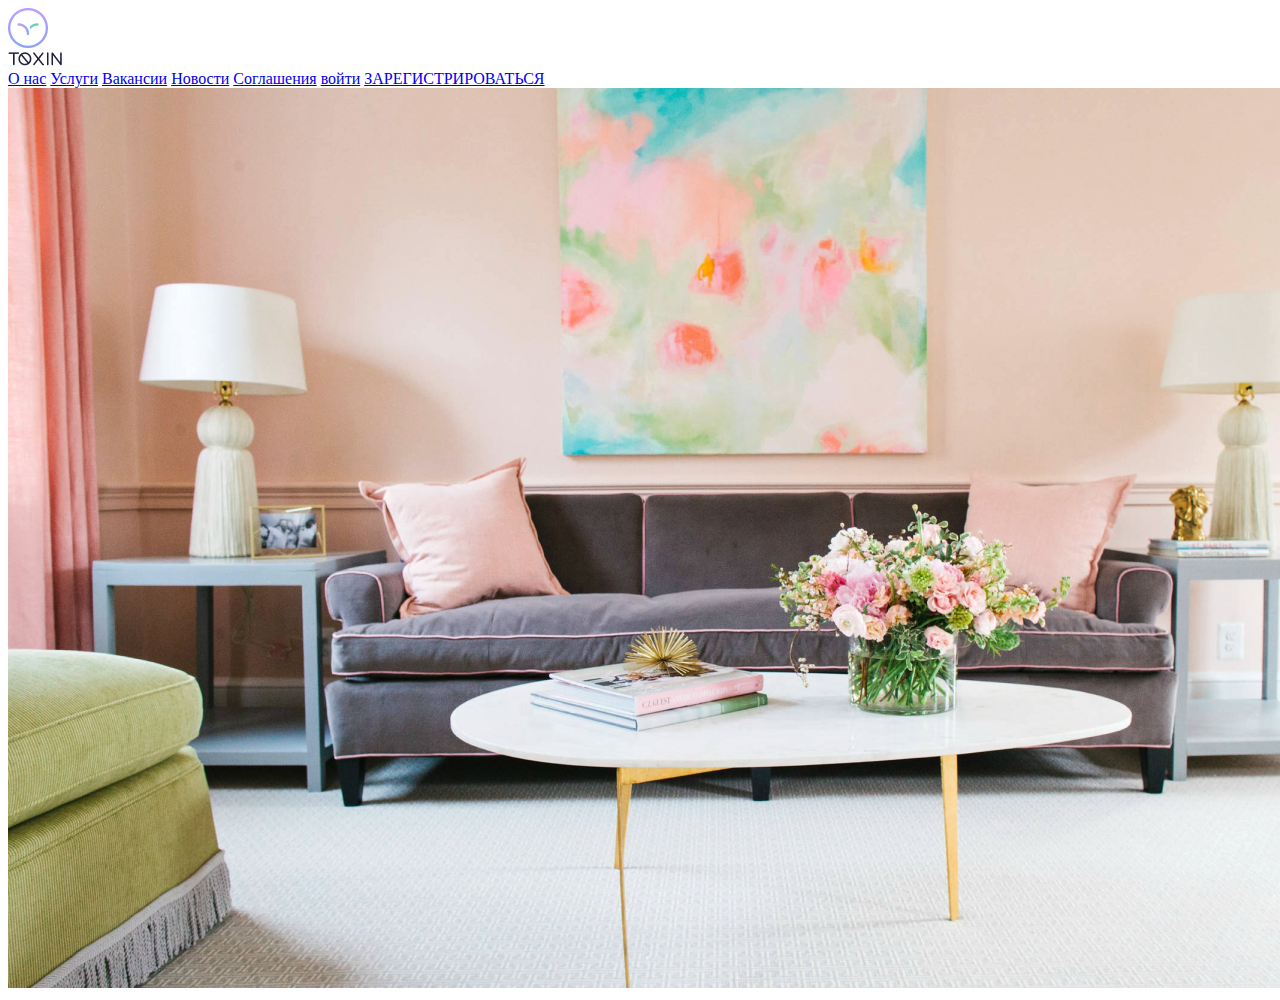
==== Headers&Footers.html @ d7b7769e "create header and add new png files" ====
<!DOCTYPE html>
<html lang="en">
<head>
	<meta charset="UTF-8">
    <title>CSS Grid</title>
    <link rel="stylesheet" href="css/H&F.css">
    <link rel="preconnect" href="https://fonts.gstatic.com">
<link href="https://fonts.googleapis.com/css2?family=Montserrat&display=swap" rel="stylesheet">
</head>
<body>
    <header>
        <div class="header__logo"><img src="img/logo.png" alt="logo"></div>
        <div class="header__logo__toxin"><img src="img/toxin.png" alt="toxin"></div>
        <nav>
            <div class="topnav" id="myTopnav">
                <a href="#">О нас</a>
                <a href="#">Услуги</a>
                <a href="#">Вакансии</a>
                <a href="#">Новости</a>
                <a href="#">Соглашения</a>
                <a href="#" class="enter">войти</a>
                <a href="#" class="signin">ЗАРЕГИСТРИРОВАТЬСЯ</a>
            </div>
        </nav>
    </header>
    <main>
        <div class="main__image"><img src="img/image 3.png" alt="mainimage3"></div>
    </main>



    <main>
        <article>
            <section></section>
            <section></section>
        </article>
    </main>
    <footer class="footer"></footer>
</body>
</html>
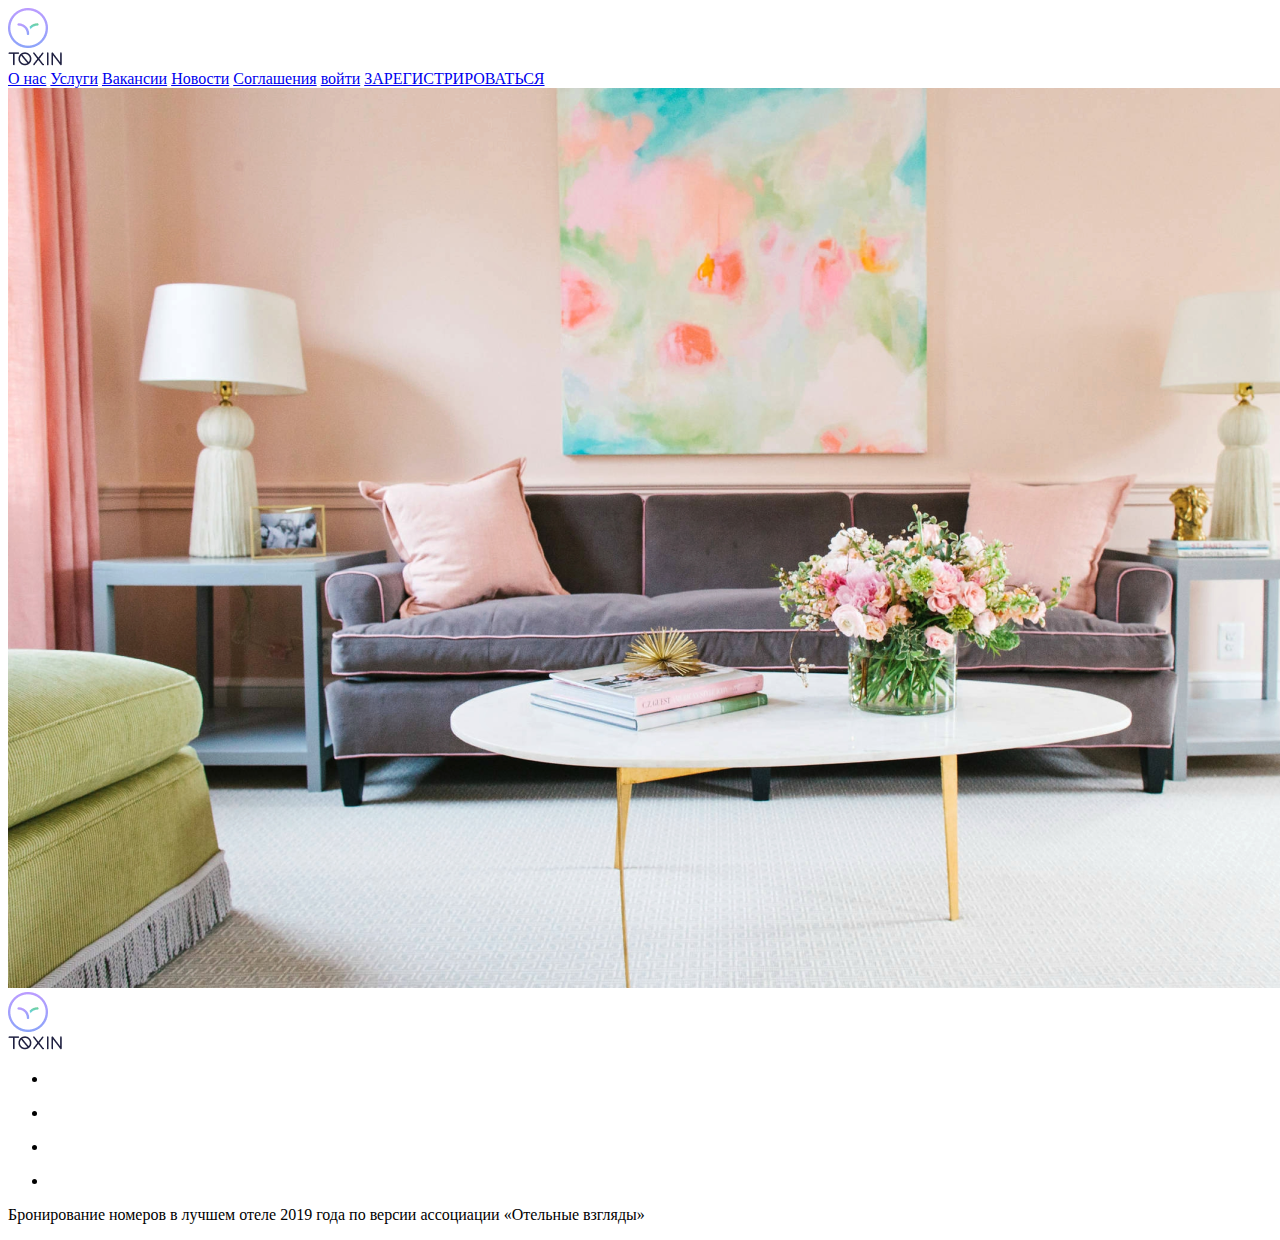
==== commit 2f2d17a8: "add main and footer" ====
--- a/Headers&Footers.html
+++ b/Headers&Footers.html
@@ -6,6 +6,7 @@
     <link rel="stylesheet" href="css/H&F.css">
     <link rel="preconnect" href="https://fonts.gstatic.com">
 <link href="https://fonts.googleapis.com/css2?family=Montserrat&display=swap" rel="stylesheet">
+    <link rel="stylesheet" href="css/font-awesome.css">
 </head>
 <body>
     <header>
@@ -13,28 +14,38 @@
         <div class="header__logo__toxin"><img src="img/toxin.png" alt="toxin"></div>
         <nav>
             <div class="topnav" id="myTopnav">
-                <a href="#">О нас</a>
-                <a href="#">Услуги</a>
-                <a href="#">Вакансии</a>
-                <a href="#">Новости</a>
-                <a href="#">Соглашения</a>
-                <a href="#" class="enter">войти</a>
-                <a href="#" class="signin">ЗАРЕГИСТРИРОВАТЬСЯ</a>
+                <a href="#" class="lists">О нас</a>
+                <a href="#" class="lists">Услуги<i class="fa fa-angle-down fa-lg" aria-hidden="true"></i></a>
+                <a href="#" class="lists">Вакансии</a>
+                <a href="#" class="lists">Новости</a>
+                <a href="#" class="lists">Соглашения<i class="fa fa-angle-down fa-lg" aria-hidden="true"></i></a>
+                <a href="#" class="btn__enter">войти</a>
+                <a href="#" class="btn__signin">ЗАРЕГИСТРИРОВАТЬСЯ</a>
             </div>
         </nav>
     </header>
     <main>
         <div class="main__image"><img src="img/image 3.png" alt="mainimage3"></div>
-    </main>
-
-
-
-    <main>
-        <article>
-            <section></section>
-            <section></section>
-        </article>
-    </main>
-    <footer class="footer"></footer>
+    <footer class="footer">
+        <div class="list__footer">
+            <div class="header__logos"><img src="img/logo.png" alt="logo"></div>
+            <div class="header__logo__tox"><img src="img/toxin.png" alt="toxin"></div>
+            
+        </div>
+        <div class="footer__nav_list">
+            <ul><li></li></ul>
+        </div>
+        <div class="footer__nav_list">
+            <ul><li></li></ul>
+        </div>
+        <div class="footer__nav_list">
+            <ul><li></li></ul>
+        </div>
+        <div class="footer__nav_list">
+            <ul><li></li></ul>
+        </div>
+        <p class="text__footer">Бронирование номеров в лучшем отеле 2019 года по версии ассоциации «Отельные взгляды»
+        </p>
+    </footer>
 </body>
 </html>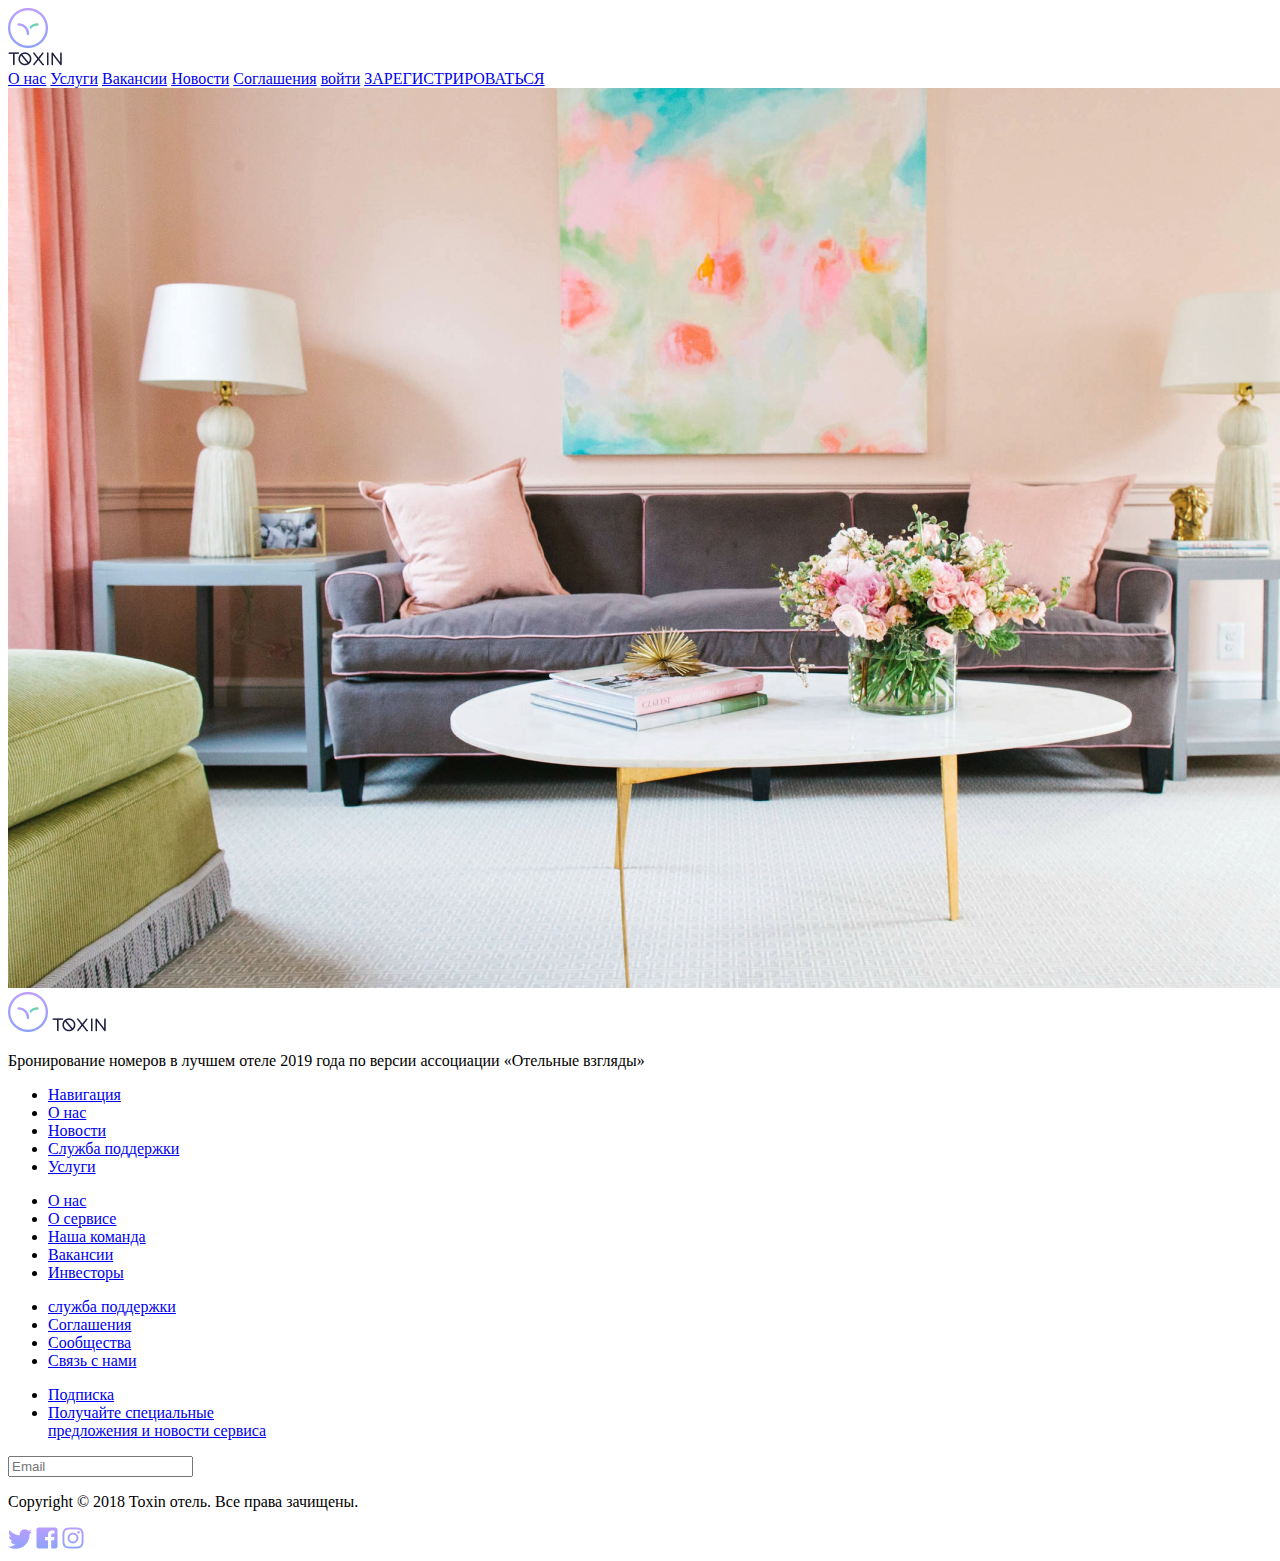
==== commit ede851ac: "changed footer and add 5 columns" ====
--- a/Headers&Footers.html
+++ b/Headers&Footers.html
@@ -27,25 +27,61 @@
     <main>
         <div class="main__image"><img src="img/image 3.png" alt="mainimage3"></div>
     <footer class="footer">
-        <div class="list__footer">
-            <div class="header__logos"><img src="img/logo.png" alt="logo"></div>
-            <div class="header__logo__tox"><img src="img/toxin.png" alt="toxin"></div>
-            
+        <div class="wrapper__footer">
+            <div class="header__logos">
+                <img src="img/logo.png" alt="logo">
+                <img src="img/toxin.png" class="img__tox" alt="toxin"> 
+                <p class="footer__nav text__footer">Бронирование номеров в лучшем отеле 2019 года 
+                    по версии ассоциации «Отельные взгляды»
+                </p>
+            </div>
+            <div class="footer__nav__list">
+                <ul class="footer__nav">
+                    <li><a href="#" class="h2__foot">Навигация</a> </h2>
+                    </li>
+                    <li><a href="#">О нас</a></li></h2>
+                    <li><a href="#">Новости</a></h2></li>
+                    <li><a href="#">Служба поддержки</a></h2></li>
+                    <li><a href="#">Услуги</a></h2></li>
+                </ul>
+            </div>
+            <div class="footer__nav__list">
+                <ul class="footer__nav">
+                    <li><a href="#" class="h2__foot">О нас</a> </h2>
+                    </li>
+                    <li><a href="#">О сервисе</a></li></h2>
+                    <li><a href="#">Наша команда</a></h2></li>
+                    <li><a href="#">Вакансии</a></li>
+                    <li><a href="#">Инвесторы</a></li>
+                </ul>
+            </div>
+
+            <div class="footer__nav__list">
+                <ul class="footer__nav">
+                    <li><a href="#" class="h2__foot">служба поддержки</a> </h2>
+                    </li>
+                    <li><a href="#">Соглашения</a></li></h2>
+                    <li><a href="#">Сообщества</a></h2></li>
+                    <li><a href="#">Связь с нами</a></h2></li>
+                </ul>
+            </div>
+            <div class="footer__nav__list">
+                <ul class="footer__nav">
+                    <li><a href="#" class="h2__foot">Подписка</a> </h2>
+                    </li>
+                    <li class="special__offer"><a href="#">Получайте специальные<br>предложения и новости сервиса</a></li></h2>
+                </ul>
+                <input type="email" class="email__form" placeholder="Email" list="mailList">
+                <i class="fa fa-arrow-right" aria-hidden="true"></i></p>
+            </div>
+
         </div>
-        <div class="footer__nav_list">
-            <ul><li></li></ul>
+        <div class="mydef">
+            <p>Copyright © 2018 Toxin отель. Все права зачищены.</p>
+            <img src="img/twitter.png" alt="insta">
+            <img src="img/facebook.png" alt="insta">
+            <img src="img/insta.png" alt="insta">
         </div>
-        <div class="footer__nav_list">
-            <ul><li></li></ul>
-        </div>
-        <div class="footer__nav_list">
-            <ul><li></li></ul>
-        </div>
-        <div class="footer__nav_list">
-            <ul><li></li></ul>
-        </div>
-        <p class="text__footer">Бронирование номеров в лучшем отеле 2019 года по версии ассоциации «Отельные взгляды»
-        </p>
     </footer>
 </body>
 </html>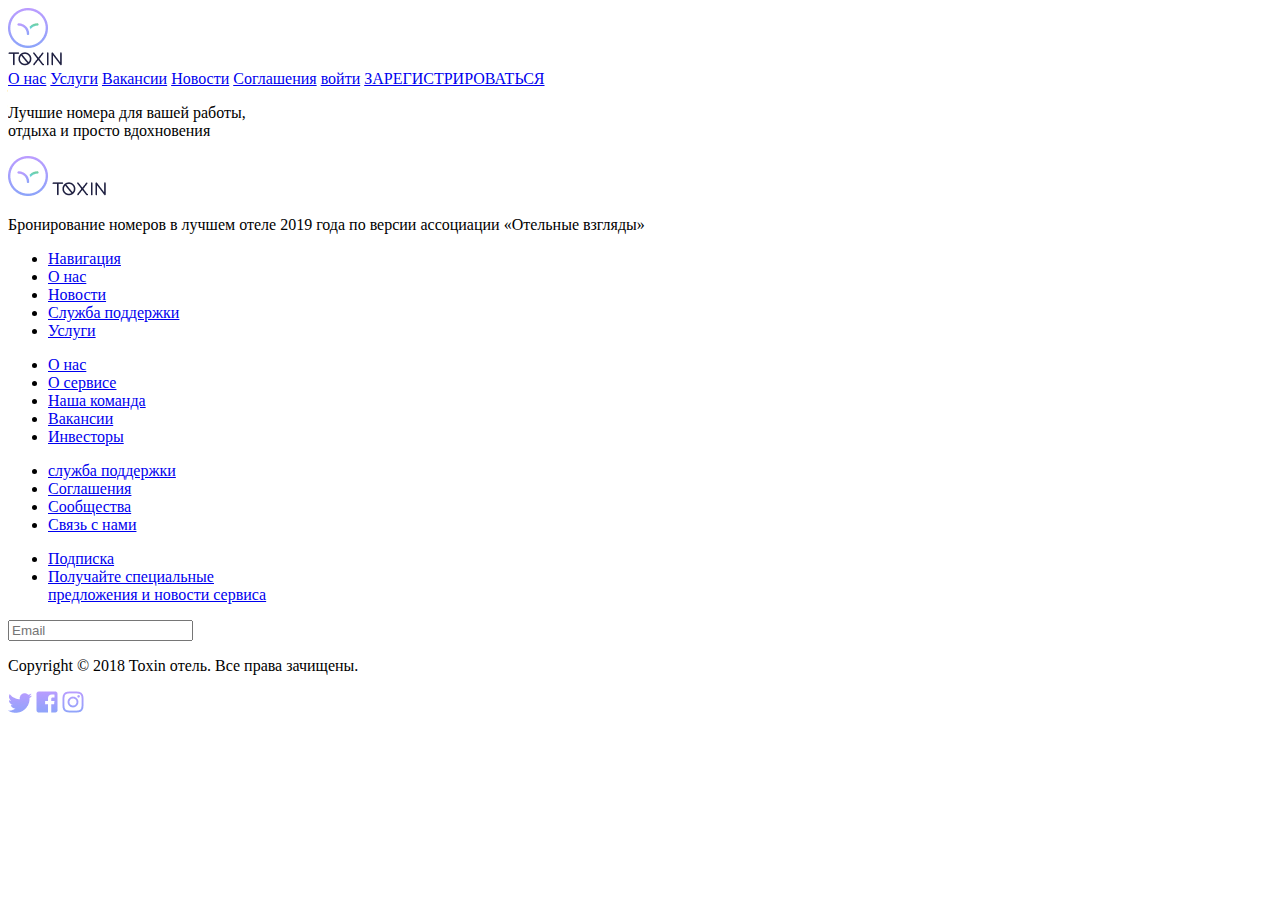
==== commit 086d7803: "new change" ====
--- a/Headers&Footers.html
+++ b/Headers&Footers.html
@@ -25,7 +25,14 @@
         </nav>
     </header>
     <main>
-        <div class="main__image"><img src="img/image 3.png" alt="mainimage3"></div>
+        <article>
+            <div class="main__image">
+                <p class="content">Лучшие номера для вашей работы,<br> отдыха и просто вдохновения
+                </p>
+
+            </div>
+        </article>
+    </main>
     <footer class="footer">
         <div class="wrapper__footer">
             <div class="header__logos">
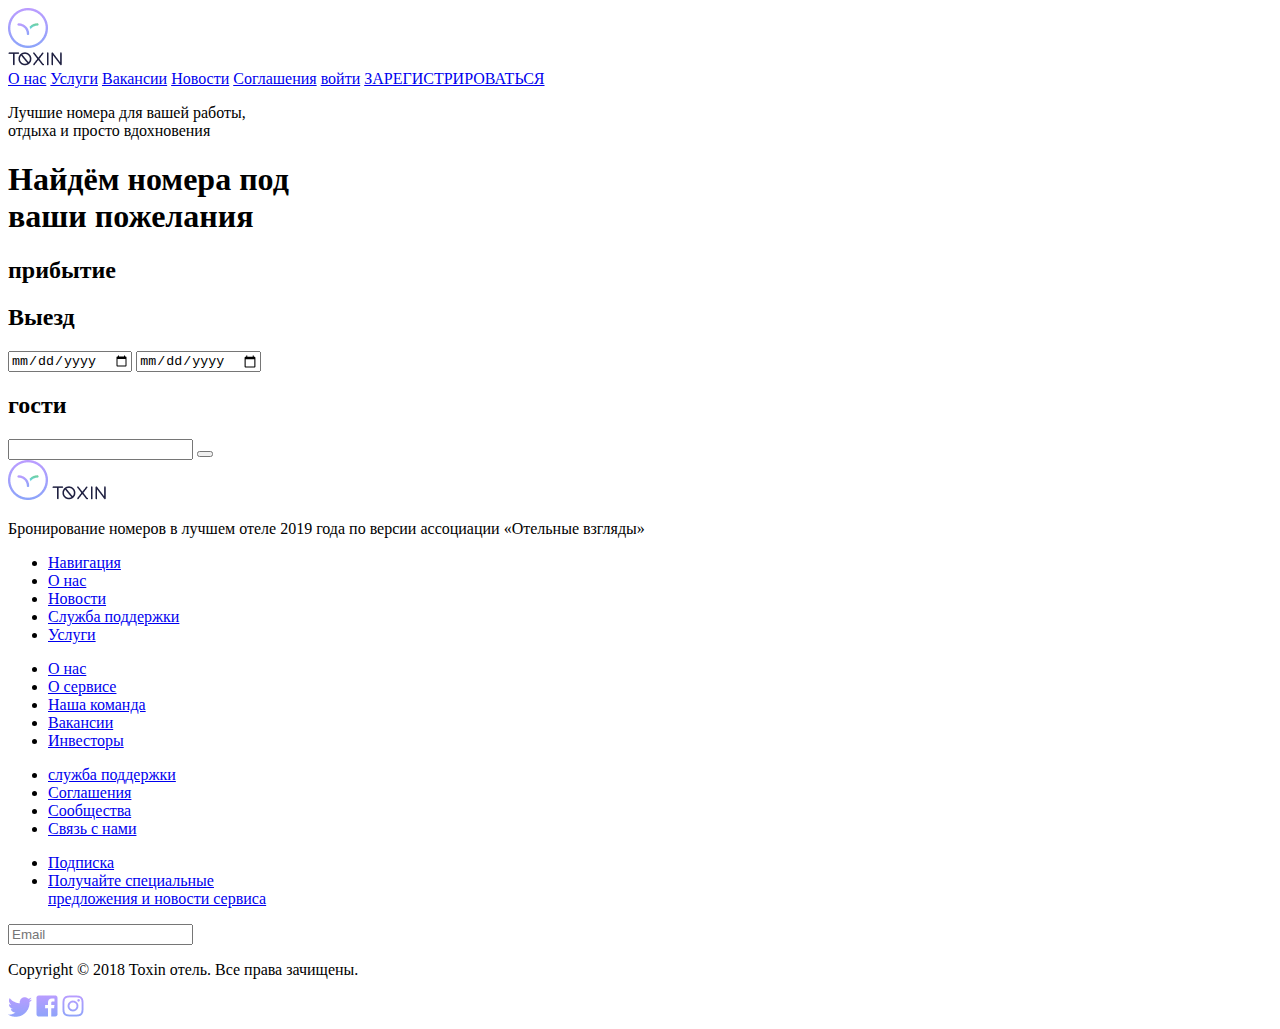
==== commit 434f9a11: "find wish" ====
--- a/Headers&Footers.html
+++ b/Headers&Footers.html
@@ -29,7 +29,19 @@
             <div class="main__image">
                 <p class="content">Лучшие номера для вашей работы,<br> отдыха и просто вдохновения
                 </p>
+                <div class="findnumber__main">
+                    <div class="booking">
+                        <h1>Найдём номера под<br> ваши пожелания</h1>
+                        <h2 class="arrive">прибытие</h2>
+                        <h2 class="lieved">Выезд</h2>
+                        <input type="date">
+                        <input type="date">
+                        <h2>гости</h2>
+                        <input type="text">
+                        <button></button>
+                    </div>
 
+                </div>
             </div>
         </article>
     </main>
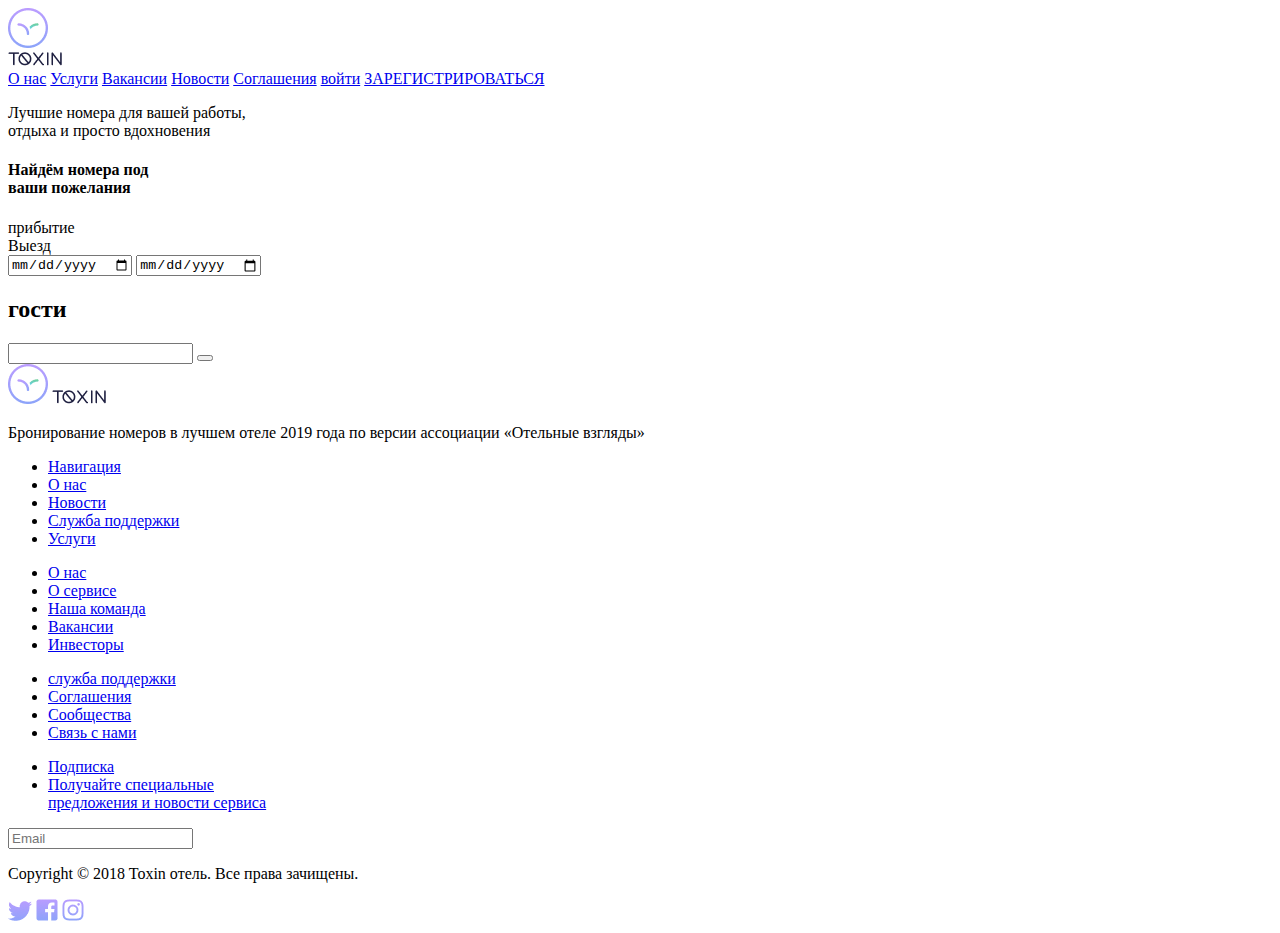
==== commit 7ffd46d8: "new update" ====
--- a/Headers&Footers.html
+++ b/Headers&Footers.html
@@ -31,11 +31,14 @@
                 </p>
                 <div class="findnumber__main">
                     <div class="booking">
-                        <h1>Найдём номера под<br> ваши пожелания</h1>
-                        <h2 class="arrive">прибытие</h2>
-                        <h2 class="lieved">Выезд</h2>
-                        <input type="date">
-                        <input type="date">
+                        <div class="tittle__input"><h4>Найдём номера под<br> ваши пожелания</h4></div> 
+                        <div class="arrive">прибытие</div>
+                        <div class="lieved">Выезд</div>
+                        <div class="first">
+                            <input type="date" class="one">
+                            <input type="date" class="one">
+                        </div>
+
                         <h2>гости</h2>
                         <input type="text">
                         <button></button>
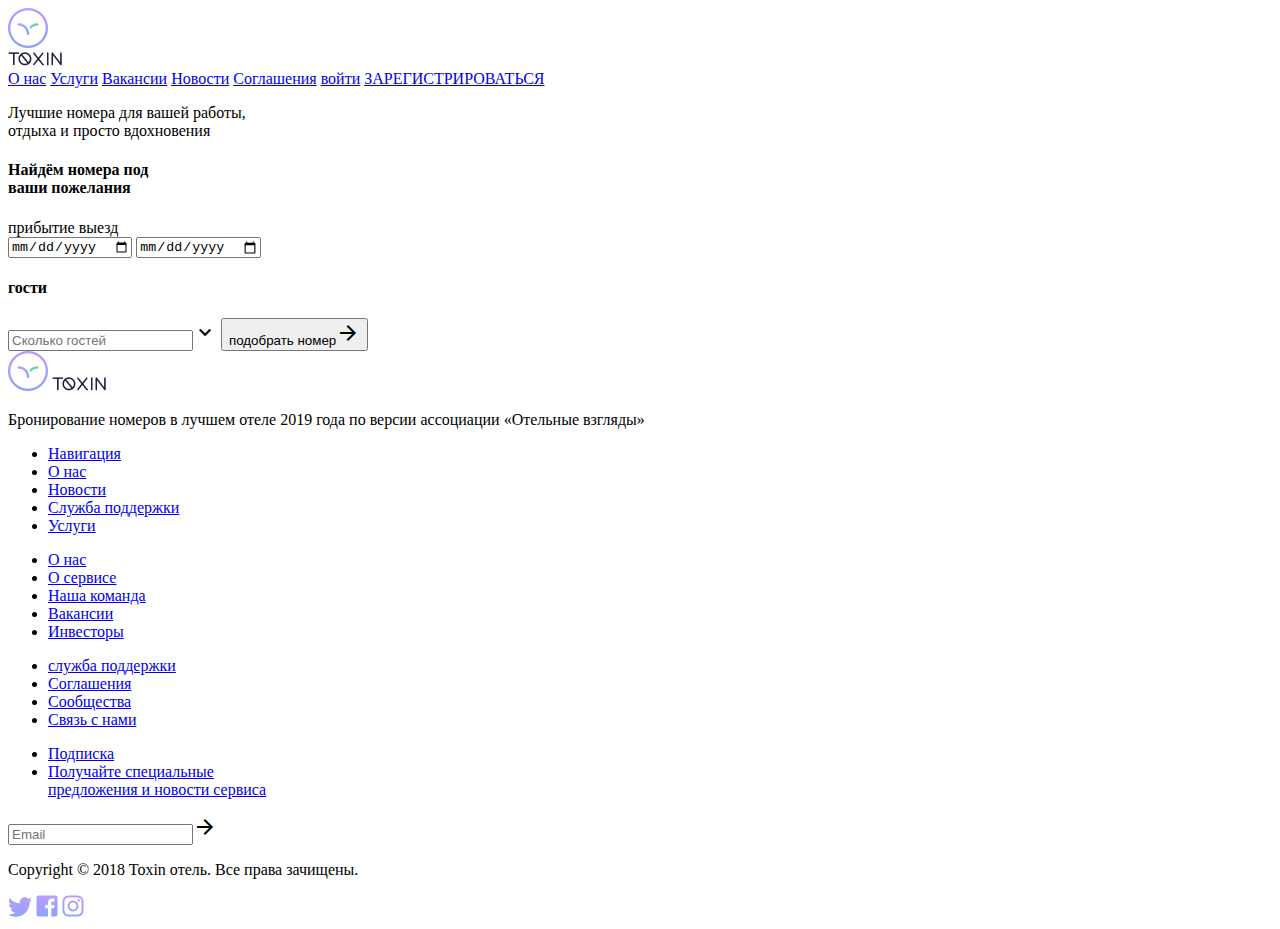
==== commit a3fdb672: "finished first landing" ====
--- a/Headers&Footers.html
+++ b/Headers&Footers.html
@@ -7,6 +7,8 @@
     <link rel="preconnect" href="https://fonts.gstatic.com">
 <link href="https://fonts.googleapis.com/css2?family=Montserrat&display=swap" rel="stylesheet">
     <link rel="stylesheet" href="css/font-awesome.css">
+    <link href="https://fonts.googleapis.com/icon?family=Material+Icons"
+      rel="stylesheet">
 </head>
 <body>
     <header>
@@ -30,19 +32,23 @@
                 <p class="content">Лучшие номера для вашей работы,<br> отдыха и просто вдохновения
                 </p>
                 <div class="findnumber__main">
-                    <div class="booking">
+                    <form class="booking">
                         <div class="tittle__input"><h4>Найдём номера под<br> ваши пожелания</h4></div> 
-                        <div class="arrive">прибытие</div>
-                        <div class="lieved">Выезд</div>
+                        <div class="arrive">прибытие выезд</div>
                         <div class="first">
                             <input type="date" class="one">
-                            <input type="date" class="one">
+                            <input type="date" class="two">
                         </div>
-
-                        <h2>гости</h2>
-                        <input type="text">
-                        <button></button>
-                    </div>
+                        
+                        <h4 class="arrive">гости</h4>
+                        <input type="text" class="friends" placeholder="Cколько гостей"><span class="material-icons">
+                            keyboard_arrow_down
+                            </span>
+                        <button class="find__room">подобрать номер<span class="material-icons">
+                            arrow_forward
+                            </span></button>
+                        
+                    </form>
 
                 </div>
             </div>
@@ -93,8 +99,9 @@
                     </li>
                     <li class="special__offer"><a href="#">Получайте специальные<br>предложения и новости сервиса</a></li></h2>
                 </ul>
-                <input type="email" class="email__form" placeholder="Email" list="mailList">
-                <i class="fa fa-arrow-right" aria-hidden="true"></i></p>
+                <input type="email" class="email__form" placeholder="Email" list="mailList"><span class="material-icons">
+                    arrow_forward
+                    </span>
             </div>
 
         </div>
